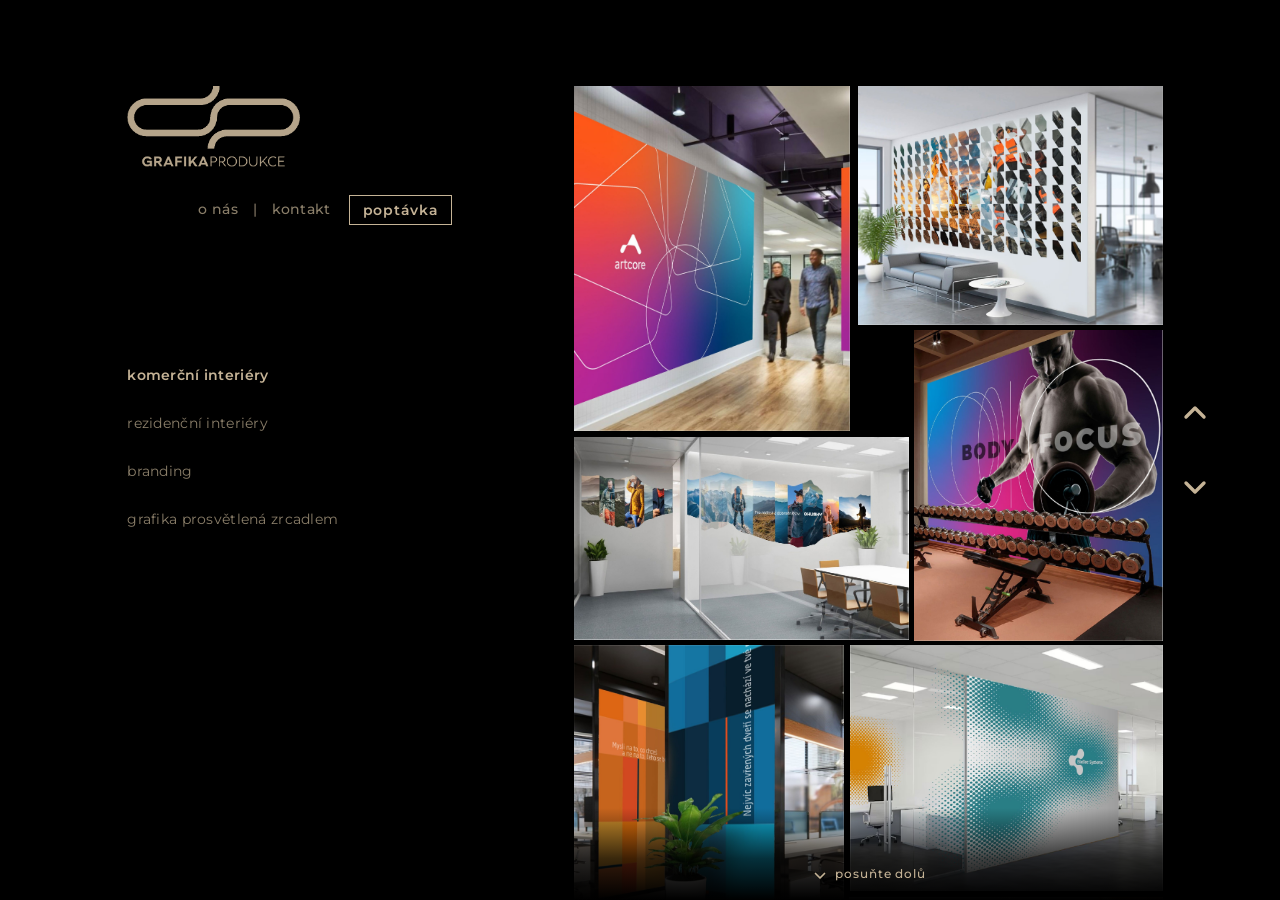
==== navrh/index.html @ 682d39cf "Add a self-contained UX pass of the site at /navrh/. Keep the live homepage unchanged and duplicate " ====
<!DOCTYPE html>
<html lang="cs">
<head>
  <meta charset="UTF-8" />
  <meta name="viewport" content="width=device-width, initial-scale=1.0" />
  <script>
    (function () {
      var path = location.pathname;
      if (!/\/navrh\/?$/.test(path) && !/\/navrh\/index\.html$/.test(path)) return;
      var basePath = path;
      if (/\/index\.html$/.test(basePath)) basePath = basePath.replace(/index\.html$/, "");
      if (!basePath.endsWith("/")) basePath += "/";
      var base = document.createElement("base");
      base.href = basePath;
      document.currentScript.parentNode.insertBefore(base, document.currentScript.nextSibling);
    })();
  </script>
  <title>GRAFIKAPRODUKCE</title>
  <meta name="description" content="Grafika a produkce — unikátní vizuální identita a grafika interiérů." />
  <link rel="icon" href="assets/logo.png" type="image/png" />
  <meta property="og:title" content="GRAFIKAPRODUKCE" />
  <meta property="og:description" content="Grafika a produkce — unikátní vizuální identita a grafika interiérů." />
  <meta property="og:type" content="website" />
  <meta property="og:image" content="/navrh/assets/logo.png" />
  <meta name="theme-color" content="#000000" />
  <link rel="preconnect" href="https://fonts.googleapis.com" />
  <link rel="preconnect" href="https://fonts.gstatic.com" crossorigin />
  <link href="https://fonts.googleapis.com/css2?family=Montserrat:wght@300;400;500;600&display=swap" rel="stylesheet" />
  <link rel="stylesheet" href="styles.css" />
</head>
<body>
  <div class="page">
    <header class="header">
      <a href="#galerie" class="logo" id="logo-home" aria-label="GRAFIKAPRODUKCE — domů">
        <img src="assets/logo.png" alt="GRAFIKAPRODUKCE" width="260" height="123" />
      </a>
      <nav class="top-nav" aria-label="Hlavní navigace">
        <a href="#onas" data-nav="onas">o nás</a>
        <span class="sep" aria-hidden="true">|</span>
        <a href="#kontakt" data-nav="kontakt">kontakt</a>
        <a href="#poptavka" class="nav-cta" data-nav="poptavka">poptávka</a>
      </nav>
    </header>

    <aside class="sidebar" aria-label="Kategorie">
      <nav class="cat-nav">
        <button type="button" class="cat active" data-cat="commercial">komerční interiéry</button>
        <button type="button" class="cat" data-cat="residential">rezidenční interiéry</button>
        <button type="button" class="cat" data-cat="branding">branding</button>
        <button type="button" class="cat" data-cat="mirror">grafika prosvětlená zrcadlem</button>
      </nav>
    </aside>

    <main class="main" id="main" tabindex="-1">
      <p class="sr-only" id="gallery-status" aria-live="polite"></p>
      <section class="gallery-panel" id="gallery-panel">
        <div class="gallery" id="gallery"></div>
      </section>

      <section class="about-panel" id="about" hidden>
        <div class="about-inner">
          <h2 class="about-heading">Branding</h2>
          <p class="about-text">
            Vytvoříme pro vás jedinečnou identitu značky. Logo, barvy, typografii. Pomáháme vizuálně komunikovat. Víme, že vizuální styl musí působit skvěle ve všech aplikacích od on-line prostoru až po vizitky, katalogy, reklamní předměty a architekturu.
          </p>
          <h2 class="about-heading">Komerční interiéry</h2>
          <p class="about-text">
            Navrhneme grafický design retailového prostoru, restaurace, bistra nebo kanceláře v symbióze s vaším vizuálním stylem. Prostor díky grafice komunikuje se svými uživateli, vytváří originální atmosféru a pomáhá v orientaci. Pokud přemýšlíte o redesignu nebo stojíte na začátku vašeho projektu, rádi vám pomůžeme. Využíváme řadu grafických prostředků a materiálů včetně 3D světelných panelů.
          </p>
          <h2 class="about-heading">Rezidenční interiéry</h2>
          <p class="about-text">
            Našim cílem je vytvořit něco vizuálně originálního a poutavého, co přinese okamžik vizuálního potěšení. Nemusí to být jen grafika adjustovaná v rámu. Digitální tisk aplikujeme na bezrámové desky s tvarovým výřezem, velkoplošné samolepící folie, řezanou fóliovou grafiku, lentikulární tisk a další. Ke každému interiéru přistupujeme individuálně.
          </p>
          <h2 class="about-heading">Grafika prosvětlená zrcadlem</h2>
          <p class="about-text">
            Grafická technika, která se stane dominantou interiéru. Ambientní osvětlení vyrábíme v různých velikostech, tvarech a barvách. V rámu nebo s podsvícením.
          </p>
          <div class="contact" id="kontakt">
            <p>grafika | Lumír Kučera | <a href="mailto:lumir@grafikaprodukce.cz">lumir@grafikaprodukce.cz</a> | <a href="tel:+420732828692">732&nbsp;828&nbsp;692</a></p>
            <p>produkce | Lucie Kučerová | <a href="mailto:lucie@grafikaprodukce.cz">lucie@grafikaprodukce.cz</a> | <a href="tel:+420731450001">731&nbsp;450&nbsp;001</a></p>
            <p class="city">Praha 6</p>
          </div>

          <form class="inquiry-form" id="poptavka" action="mailto:lumir@grafikaprodukce.cz" method="post" enctype="text/plain" novalidate>
            <div class="field">
              <label for="inq-name">jméno</label>
              <input type="text" id="inq-name" name="jméno" autocomplete="name" required aria-required="true" aria-describedby="inq-name-error" />
              <p class="field-error" id="inq-name-error" hidden></p>
            </div>
            <div class="field">
              <label for="inq-email">email</label>
              <input type="email" id="inq-email" name="email" autocomplete="email" inputmode="email" spellcheck="false" required aria-required="true" aria-describedby="inq-email-error" />
              <p class="field-error" id="inq-email-error" hidden></p>
            </div>
            <div class="field">
              <label for="inq-msg">zpráva</label>
              <textarea id="inq-msg" name="zpráva" rows="5" required aria-required="true" aria-describedby="inq-msg-error"></textarea>
              <p class="field-error" id="inq-msg-error" hidden></p>
            </div>
            <p class="form-note">Zpráva se otevře ve vašem e-mailu.</p>
            <button type="submit" class="submit-btn">odeslat</button>
          </form>
        </div>
      </section>
    </main>

    <div class="scroll-edge" id="scroll-edge" aria-hidden="true">
      <p class="scroll-hint" id="scroll-hint" hidden>
        <svg viewBox="0 0 24 24" width="18" height="18" fill="none" stroke="currentColor" stroke-width="2.25" stroke-linecap="round" stroke-linejoin="round" aria-hidden="true"><polyline points="6 10 12 16 18 10"/></svg>
        posuňte dolů
      </p>
    </div>

    <div class="chevrons">
      <button type="button" class="chev" id="chev-up" title="Nahoru" aria-label="Nahoru">
        <svg viewBox="0 0 24 24" width="44" height="44" fill="none" stroke="currentColor" stroke-width="2.25" stroke-linecap="round" stroke-linejoin="round"><polyline points="6 14 12 8 18 14"/></svg>
      </button>
      <button type="button" class="chev" id="chev-down" title="Dolů" aria-label="Dolů">
        <svg viewBox="0 0 24 24" width="44" height="44" fill="none" stroke="currentColor" stroke-width="2.25" stroke-linecap="round" stroke-linejoin="round"><polyline points="6 10 12 16 18 10"/></svg>
      </button>
    </div>
  </div>

  <div class="toast" id="toast" role="status" aria-live="polite" hidden></div>

  <script src="assets/layout.embedded.js"></script>
  <script src="app.js"></script>
</body>
</html>
---- navrh/styles.css ----
:root {
  --bg: #000000;
  --accent: #c5b396;
  --accent-dim: rgba(197, 179, 150, 0.45);
  --accent-soft: rgba(197, 179, 150, 0.7);
  --font: "Montserrat", system-ui, -apple-system, "Segoe UI", sans-serif;
  /* Mockup 1920: left→gallery 879 (45.8%), gallery 786 (41%), chevron zone 255 (13.3%) */
  --pad-x: clamp(40px, 9.95vw, 191px);
  --pad-top: clamp(48px, 6.7vw, 128px);
  --gutter-x: 8px;
  --gutter-y: 8px;
}

*,
*::before,
*::after {
  box-sizing: border-box;
}

html {
  scroll-behavior: smooth;
  height: 100%;
}

body {
  margin: 0;
  background: var(--bg);
  color: var(--accent);
  font-family: var(--font);
  font-weight: 300;
  font-size: 14px;
  line-height: 1.55;
  -webkit-font-smoothing: antialiased;
  height: 100%;
  overflow: hidden;
}

a {
  color: inherit;
  text-decoration: none;
}

a:hover {
  opacity: 0.75;
}

button {
  font: inherit;
  color: inherit;
  background: none;
  border: none;
  cursor: pointer;
  padding: 0;
  text-align: left;
}

/*
  Sticky left chrome: logo + categories stay fixed.
  Only .main (gallery / about + form) scrolls.
*/
.page {
  display: grid;
  grid-template-columns: minmax(280px, 45.8fr) minmax(0, 41fr) minmax(56px, 13.3fr);
  grid-template-rows: auto 1fr;
  grid-template-areas:
    "header main chevrons"
    "sidebar main chevrons";
  height: 100vh;
  height: 100dvh;
  width: 100%;
  max-width: 1920px;
  margin: 0 auto;
  overflow: hidden;
}

.header {
  grid-area: header;
  display: flex;
  align-items: flex-start;
  flex-wrap: wrap;
  padding: var(--pad-top) 12px 0 var(--pad-x);
  position: relative;
  z-index: 4;
}

.logo {
  flex: 0 0 auto;
}

.logo img {
  display: block;
  width: clamp(168px, 13.5vw, 260px);
  height: auto;
}

.top-nav {
  display: flex;
  align-items: center;
  flex-wrap: wrap;
  gap: 10px 14px;
  /* kept near the mark; slightly tighter so the stronger nav + poptávka still sit in the left chrome */
  margin-top: clamp(28px, 2.1vw, 42px);
  margin-left: clamp(28px, 5.5vw, 96px);
  font-size: clamp(14px, 0.86vw, 16.5px);
  font-weight: 500;
  letter-spacing: 0.02em;
  text-transform: lowercase;
}

.top-nav .sep {
  opacity: 0.65;
  user-select: none;
}

.top-nav a {
  color: var(--accent-soft);
  padding: 0.2em 0.05em;
}

.top-nav a:hover,
.top-nav a.active {
  color: var(--accent);
  opacity: 1;
}

.top-nav a.active {
  font-weight: 600;
}

.top-nav a.nav-cta {
  margin-left: 4px;
  padding: 0.38em 0.9em;
  border: 1px solid var(--accent);
  color: var(--accent);
  font-weight: 600;
  letter-spacing: 0.05em;
  line-height: 1.2;
}

.top-nav a.nav-cta:hover,
.top-nav a.nav-cta.active {
  background: var(--accent);
  color: #000;
  opacity: 1;
}

.sidebar {
  grid-area: sidebar;
  /* mockup: cats start ~215px below logo bottom */
  padding: clamp(80px, 11vw, 220px) 32px 64px var(--pad-x);
  overflow: hidden;
}

.cat-nav {
  display: flex;
  flex-direction: column;
  gap: clamp(30px, 2.2vw, 42px);
}

.cat {
  font-size: clamp(14px, 0.86vw, 16.5px);
  font-weight: 400;
  letter-spacing: 0.02em;
  text-transform: lowercase;
  color: var(--accent-soft);
  transition: color 0.2s ease;
  line-height: 1.3;
  max-width: 22em;
}

.cat:hover {
  color: var(--accent);
}

.cat.active {
  color: var(--accent);
  font-weight: 600;
}

.main {
  grid-area: main;
  /* Align top padding with header (--pad-top); horizontal inset matches header right pad */
  padding: var(--pad-top) 12px 80px 12px;
  min-width: 0;
  width: 100%;
  height: 100%;
  overflow-x: hidden;
  overflow-y: auto;
  overscroll-behavior: contain;
  /* Scrollbar hidden until hover (Firefox) */
  scrollbar-width: thin;
  scrollbar-color: transparent transparent;
}

.main:hover,
.main:focus-within {
  scrollbar-color: var(--accent-dim) transparent;
}

.main::-webkit-scrollbar {
  width: 6px;
}

.main::-webkit-scrollbar-track {
  background: transparent;
}

.main::-webkit-scrollbar-thumb {
  background: transparent;
  border-radius: 3px;
}

.main:hover::-webkit-scrollbar-thumb,
.main:focus-within::-webkit-scrollbar-thumb {
  background: var(--accent-dim);
}

.gallery {
  position: relative;
  width: 100%;
  /* --gal-w / --gal-h set from measured PDF layout (pts) */
}

.gallery.masonry {
  /* height from measured aspect so absolute children fill precisely */
  width: 100%;
  height: auto;
}

.gallery.masonry figure {
  position: absolute;
  margin: 0;
  overflow: hidden;
  background: #0a0a0a;
  left: calc(var(--x) / var(--gal-w) * 100%);
  top: calc(var(--y) / var(--gal-h) * 100%);
  width: calc(var(--w) / var(--gal-w) * 100%);
  height: calc(var(--h) / var(--gal-h) * 100%);
}

.gallery.masonry img {
  display: block;
  width: 100%;
  height: 100%;
  object-fit: cover;
  object-position: center;
  transition: opacity 0.35s ease;
}

/* Fallback stacked rows (no layout.json) */
.gallery.fallback-rows {
  display: flex;
  flex-direction: column;
  gap: var(--gutter-y);
}

.gallery.fallback-rows .gallery-row {
  display: flex;
  flex-direction: row;
  gap: var(--gutter-x);
  width: 100%;
}

.gallery.fallback-rows figure {
  margin: 0;
  overflow: hidden;
  background: #0a0a0a;
  flex: 1 1 100%;
  min-width: 0;
}

.gallery.fallback-rows img {
  display: block;
  width: 100%;
  height: auto;
}

.gallery.loading img {
  opacity: 0.3;
}

.about-panel {
  width: 100%;
  /* start near header band; slight offset so text breathes under logo */
  margin-top: clamp(8px, 1.5vw, 28px);
}

.about-text {
  margin: 0 0 1.35em;
  font-size: clamp(12px, 0.73vw, 14px);
  font-weight: 300;
  line-height: 1.75;
  color: var(--accent);
  text-align: justify;
  text-justify: inter-word;
  hyphens: auto;
}

.about-heading {
  margin: 1.6em 0 0.45em;
  font-size: clamp(12px, 0.73vw, 14px);
  font-weight: 500;
  line-height: 1.4;
  color: var(--accent);
  letter-spacing: 0.02em;
}

.about-heading:first-child {
  margin-top: 0;
}

.contact {
  margin-top: 2.75em;
  font-size: clamp(11px, 0.68vw, 13px);
  font-weight: 400;
  line-height: 1.95;
}

.contact p {
  margin: 0;
}

.contact a:hover {
  text-decoration: underline;
  opacity: 1;
}

.contact .city {
  margin-top: 0.85em;
}

/* Poptávkový formulář — fields per PDF: jméno, email, zpráva, odeslat */
.inquiry-form {
  margin-top: 2.5em;
  display: flex;
  flex-direction: column;
  gap: 1.15em;
  max-width: 28em;
}

.inquiry-form .field {
  display: flex;
  flex-direction: column;
  gap: 0.45em;
}

.inquiry-form label {
  font-size: clamp(11px, 0.68vw, 13px);
  font-weight: 400;
  letter-spacing: 0.02em;
  text-transform: lowercase;
  color: var(--accent);
}

.inquiry-form input,
.inquiry-form textarea {
  font: inherit;
  font-weight: 300;
  color: var(--accent);
  background: transparent;
  border: 1px solid var(--accent-dim);
  border-radius: 0;
  padding: 0.65em 0.75em;
  width: 100%;
  outline: none;
  transition: border-color 0.2s ease;
  resize: vertical;
}

.inquiry-form input:focus,
.inquiry-form textarea:focus {
  border-color: var(--accent);
}

.inquiry-form input[aria-invalid="true"],
.inquiry-form textarea[aria-invalid="true"] {
  border-color: var(--accent);
  box-shadow: inset 3px 0 0 var(--accent);
}

.field-error {
  margin: 0;
  font-size: 12px;
  font-weight: 500;
  letter-spacing: 0.01em;
  color: var(--accent);
}

.field-error[hidden] {
  display: none;
}

.form-note {
  margin: 0.15em 0 0;
  font-size: clamp(11px, 0.68vw, 13px);
  font-weight: 300;
  color: var(--accent-soft);
}

.inquiry-form textarea {
  min-height: 7.5em;
}

.inquiry-form .submit-btn {
  align-self: flex-start;
  margin-top: 0.35em;
  padding: 0.7em 1.75em;
  font-size: clamp(11px, 0.68vw, 13px);
  font-weight: 500;
  letter-spacing: 0.06em;
  text-transform: lowercase;
  color: #000;
  background: var(--accent);
  border: 1px solid var(--accent);
  transition: opacity 0.2s ease, background 0.2s ease;
}

.inquiry-form .submit-btn:hover {
  opacity: 0.88;
}

.chevrons {
  grid-area: chevrons;
  display: flex;
  flex-direction: column;
  align-items: center;
  justify-content: center;
  gap: 20px;
  height: 100%;
  color: var(--accent);
  opacity: 1;
  z-index: 2;
}

.chev {
  display: flex;
  align-items: center;
  justify-content: center;
  /* clearer hit target (~52px) */
  width: 52px;
  height: 52px;
  opacity: 1;
  color: var(--accent);
  transition: opacity 0.2s, transform 0.15s ease, filter 0.15s ease;
}

.chev:hover {
  transform: scale(1.1);
  filter: brightness(1.15);
}

:focus {
  outline: none;
}

:focus-visible {
  outline: 1px solid var(--accent);
  outline-offset: 3px;
}

.chev:focus-visible {
  outline: 1px solid var(--accent);
  outline-offset: 2px;
}

.chev svg {
  display: block;
  width: clamp(36px, 2.6vw, 48px);
  height: clamp(36px, 2.6vw, 48px);
  stroke-width: 2.25;
}

.gallery figure:hover img {
  opacity: 0.92;
}

.sr-only {
  position: absolute;
  width: 1px;
  height: 1px;
  padding: 0;
  margin: -1px;
  overflow: hidden;
  clip: rect(0, 0, 0, 0);
  white-space: nowrap;
  border: 0;
}

/* Bottom fade sits over the gallery column; text hint is first-visit only. */
.scroll-edge {
  grid-area: main;
  align-self: end;
  z-index: 3;
  height: 92px;
  display: flex;
  align-items: flex-end;
  justify-content: center;
  padding-bottom: 16px;
  pointer-events: none;
  background: linear-gradient(to bottom, rgba(0, 0, 0, 0), rgba(0, 0, 0, 0.72) 55%, #000);
  opacity: 0;
  transition: opacity 0.35s ease;
}

.scroll-edge.is-on {
  opacity: 1;
}

.scroll-hint {
  display: flex;
  align-items: center;
  gap: 6px;
  margin: 0;
  font-size: 12px;
  font-weight: 500;
  letter-spacing: 0.08em;
  text-transform: lowercase;
  color: var(--accent);
}

.scroll-hint[hidden] {
  display: none;
}

.scroll-hint svg {
  display: block;
}

@keyframes hint-nudge {
  0%,
  100% {
    transform: translateY(0);
  }
  50% {
    transform: translateY(6px);
  }
}

.chev.hint-pulse {
  animation: hint-nudge 1.35s ease-in-out 3;
}

.toast {
  position: fixed;
  left: 50%;
  bottom: 28px;
  transform: translateX(-50%);
  z-index: 20;
  max-width: min(32rem, calc(100% - 32px));
  margin: 0;
  padding: 0.85em 1.15em;
  background: #000;
  color: var(--accent);
  border: 1px solid var(--accent);
  font-size: 13px;
  font-weight: 400;
  letter-spacing: 0.02em;
  line-height: 1.45;
  text-align: center;
}

.toast[hidden] {
  display: none;
}

@media (min-width: 1100px) {
  /* Close the empty band between category labels and the photos without moving the left chrome. */
  .main,
  .scroll-edge {
    margin-left: clamp(-24px, -7vw, -140px);
    width: calc(100% + clamp(24px, 7vw, 140px));
  }
}

@media (max-width: 960px) {
  body {
    overflow: auto;
    height: auto;
  }

  .page {
    grid-template-columns: 1fr 44px;
    grid-template-rows: auto auto 1fr;
    grid-template-areas:
      "header chevrons"
      "sidebar chevrons"
      "main chevrons";
    height: auto;
    min-height: 100vh;
    overflow: visible;
  }

  .header {
    flex-direction: column;
    gap: 14px;
    padding: 28px 24px 0;
  }

  .logo img {
    width: 160px;
  }

  .top-nav {
    margin-left: 0;
    margin-top: 0;
    font-size: 15px;
  }

  .top-nav a,
  .cat {
    min-height: 44px;
    display: inline-flex;
    align-items: center;
  }

  .top-nav a.nav-cta {
    position: fixed;
    top: 12px;
    right: 12px;
    bottom: auto;
    z-index: 8;
    margin-left: 0;
    background: #000;
    box-shadow: 0 0 0 8px #000;
  }

  .scroll-edge {
    position: fixed;
    left: 0;
    right: 0;
    bottom: 0;
    width: auto;
    margin-left: 0;
    height: 84px;
    grid-area: auto;
  }

  .sidebar {
    padding: 20px 24px 8px;
  }

  .cat-nav {
    flex-direction: row;
    flex-wrap: wrap;
    gap: 14px 22px;
  }

  .cat {
    max-width: none;
  }

  .main {
    padding: 16px 20px 48px;
    height: auto;
    overflow: visible;
  }

  .about-panel {
    margin-top: 0;
  }

  .inquiry-form {
    max-width: none;
  }
}

@media (max-width: 560px) {
  /* Stack masonry into a single column on narrow screens */
  .gallery.masonry {
    aspect-ratio: auto !important;
    height: auto !important;
    display: flex;
    flex-direction: column;
    gap: 10px;
  }

  .gallery.masonry figure {
    position: relative !important;
    left: auto !important;
    top: auto !important;
    width: 100% !important;
    height: auto !important;
  }

  .gallery.masonry img {
    height: auto;
    object-fit: contain;
  }

  .gallery.fallback-rows .gallery-row {
    flex-direction: column;
  }

  .chevrons {
    display: none;
  }

  .page {
    grid-template-columns: 1fr;
    grid-template-areas:
      "header"
      "sidebar"
      "main";
  }

  .about-text {
    text-align: left;
  }

  .scroll-hint {
    font-size: 13px;
  }
}

@media (prefers-reduced-motion: reduce) {
  html {
    scroll-behavior: auto;
  }

  .gallery.masonry img,
  .chev,
  .cat,
  .inquiry-form input,
  .inquiry-form textarea,
  .inquiry-form .submit-btn,
  .scroll-edge,
  .toast,
  .top-nav a {
    transition: none;
  }

  .chev.hint-pulse {
    animation: none;
  }
}
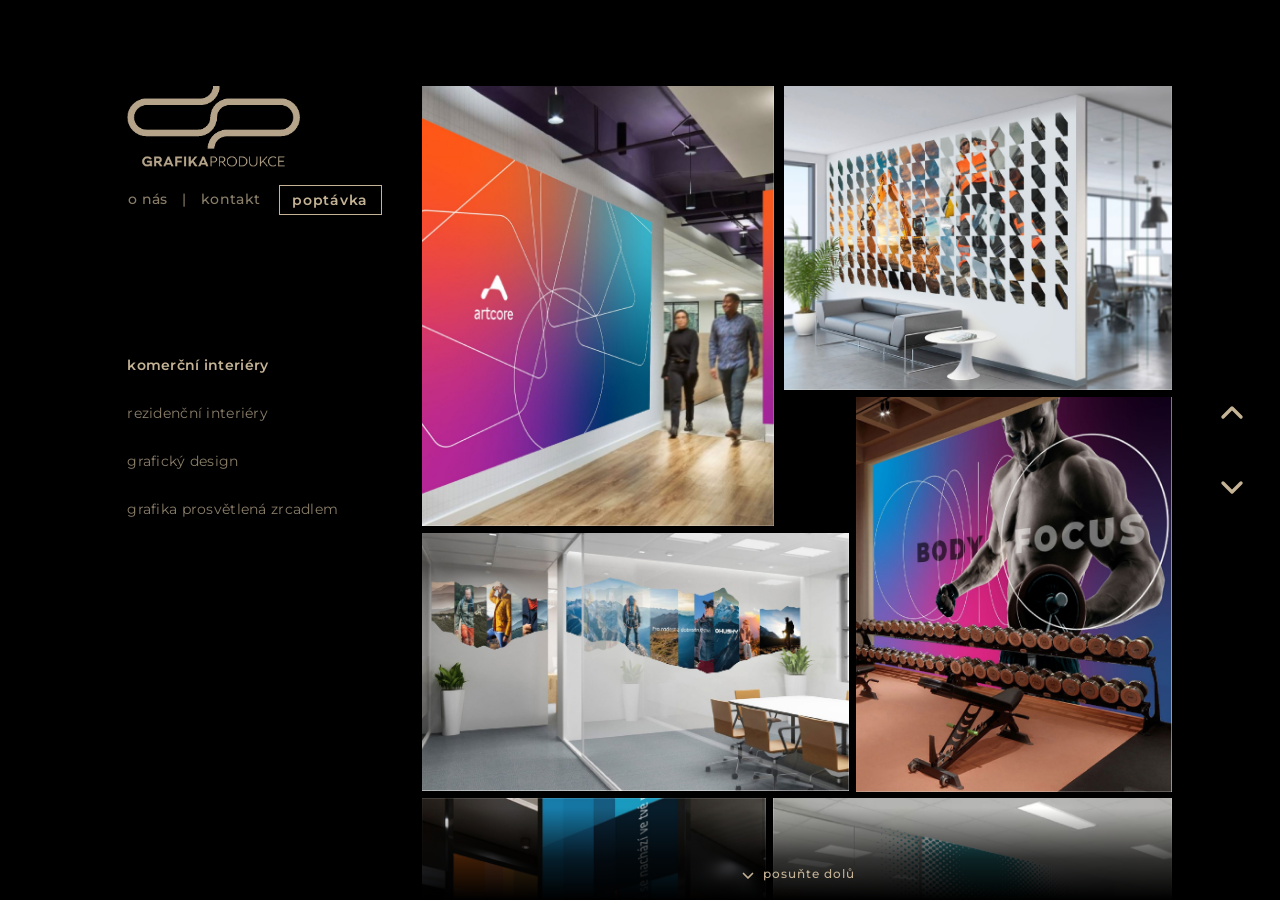
==== commit 8e33ab18: "Show grafický design captions on the /navrh/ portfolio. Rename the left-nav branding label and place" ====
--- a/navrh/index.html
+++ b/navrh/index.html
@@ -46,7 +46,7 @@
       <nav class="cat-nav">
         <button type="button" class="cat active" data-cat="commercial">komerční interiéry</button>
         <button type="button" class="cat" data-cat="residential">rezidenční interiéry</button>
-        <button type="button" class="cat" data-cat="branding">branding</button>
+        <button type="button" class="cat" data-cat="branding">grafický design</button>
         <button type="button" class="cat" data-cat="mirror">grafika prosvětlená zrcadlem</button>
       </nav>
     </aside>
@@ -59,7 +59,7 @@
 
       <section class="about-panel" id="about" hidden>
         <div class="about-inner">
-          <h2 class="about-heading">Branding</h2>
+          <h2 class="about-heading">Grafický design</h2>
           <p class="about-text">
             Vytvoříme pro vás jedinečnou identitu značky. Logo, barvy, typografii. Pomáháme vizuálně komunikovat. Víme, že vizuální styl musí působit skvěle ve všech aplikacích od on-line prostoru až po vizitky, katalogy, reklamní předměty a architekturu.
           </p>
--- a/navrh/styles.css
+++ b/navrh/styles.css
@@ -158,6 +158,7 @@
 }
 
 .cat {
+  align-self: flex-start;
   font-size: clamp(14px, 0.86vw, 16.5px);
   font-weight: 400;
   letter-spacing: 0.02em;
@@ -225,6 +226,37 @@
   /* height from measured aspect so absolute children fill precisely */
   width: 100%;
   height: auto;
+  container-type: inline-size;
+}
+
+/* Grafický design captions, same weight as the PDF (regular, not a heading). */
+.gallery.masonry .gallery-copy {
+  position: absolute;
+  left: 0;
+  width: 100%;
+  margin: 0;
+  z-index: 1;
+  pointer-events: none;
+  color: var(--accent);
+  font-weight: 400;
+  letter-spacing: 0;
+  text-align: left;
+  hyphens: manual;
+  line-height: 1.2;
+  font-size: clamp(14px, 1.2vw, 22px);
+  font-size: calc(22 / var(--gal-w, 786.72) * 100cqi);
+  top: calc(var(--y) / var(--gal-h) * 100%);
+  white-space: pre-line;
+}
+
+.gallery.fallback-rows .gallery-copy {
+  position: relative;
+  margin: 0 0 0.85em;
+  color: var(--accent);
+  font-weight: 400;
+  line-height: 1.45;
+  font-size: clamp(15px, 1.3vw, 20px);
+  white-space: pre-line;
 }
 
 .gallery.masonry figure {
@@ -283,6 +315,10 @@
   width: 100%;
   /* start near header band; slight offset so text breathes under logo */
   margin-top: clamp(8px, 1.5vw, 28px);
+}
+
+.about-inner {
+  max-width: 46rem;
 }
 
 .about-text {
@@ -563,12 +599,21 @@
   display: none;
 }
 
-@media (min-width: 1100px) {
-  /* Close the empty band between category labels and the photos without moving the left chrome. */
-  .main,
-  .scroll-edge {
-    margin-left: clamp(-24px, -7vw, -140px);
-    width: calc(100% + clamp(24px, 7vw, 140px));
+@media (min-width: 961px) {
+  /* Keep the left chrome, but don't leave a wide empty band before the photos. */
+  .page {
+    grid-template-columns: minmax(400px, 32vw) minmax(0, 1fr) minmax(68px, 96px);
+  }
+
+  .header {
+    flex-direction: column;
+    align-items: flex-start;
+    gap: 18px;
+  }
+
+  .top-nav {
+    margin-left: 0;
+    margin-top: 0;
   }
 }
 
@@ -687,6 +732,23 @@
     object-fit: contain;
   }
 
+  .gallery.masonry figure,
+  .gallery.masonry .gallery-copy {
+    order: var(--stack);
+  }
+
+  .gallery.masonry .gallery-copy {
+    position: relative;
+    top: auto;
+    left: auto;
+    width: 100%;
+    height: auto;
+    padding: 8px 0 4px;
+    font-size: clamp(16px, 4.4vw, 20px);
+    line-height: 1.45;
+    pointer-events: none;
+  }
+
   .gallery.fallback-rows .gallery-row {
     flex-direction: column;
   }
